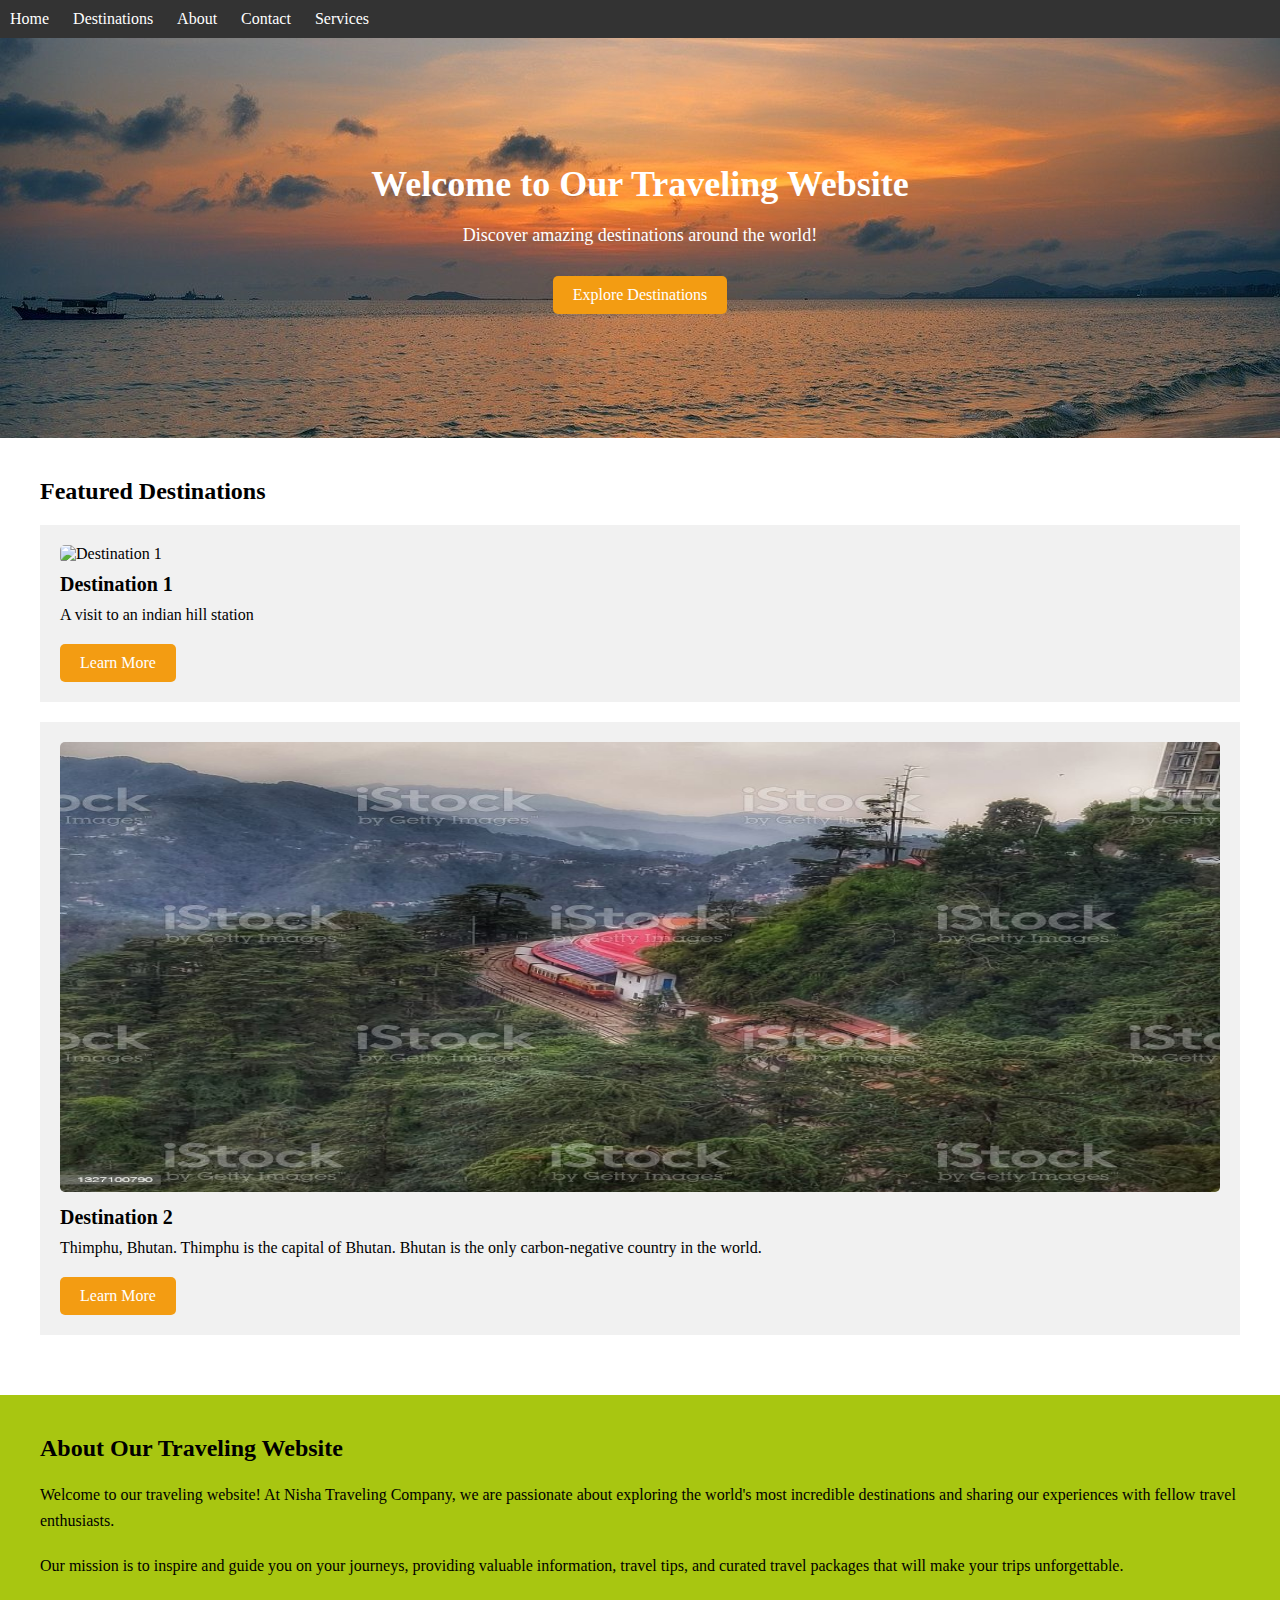
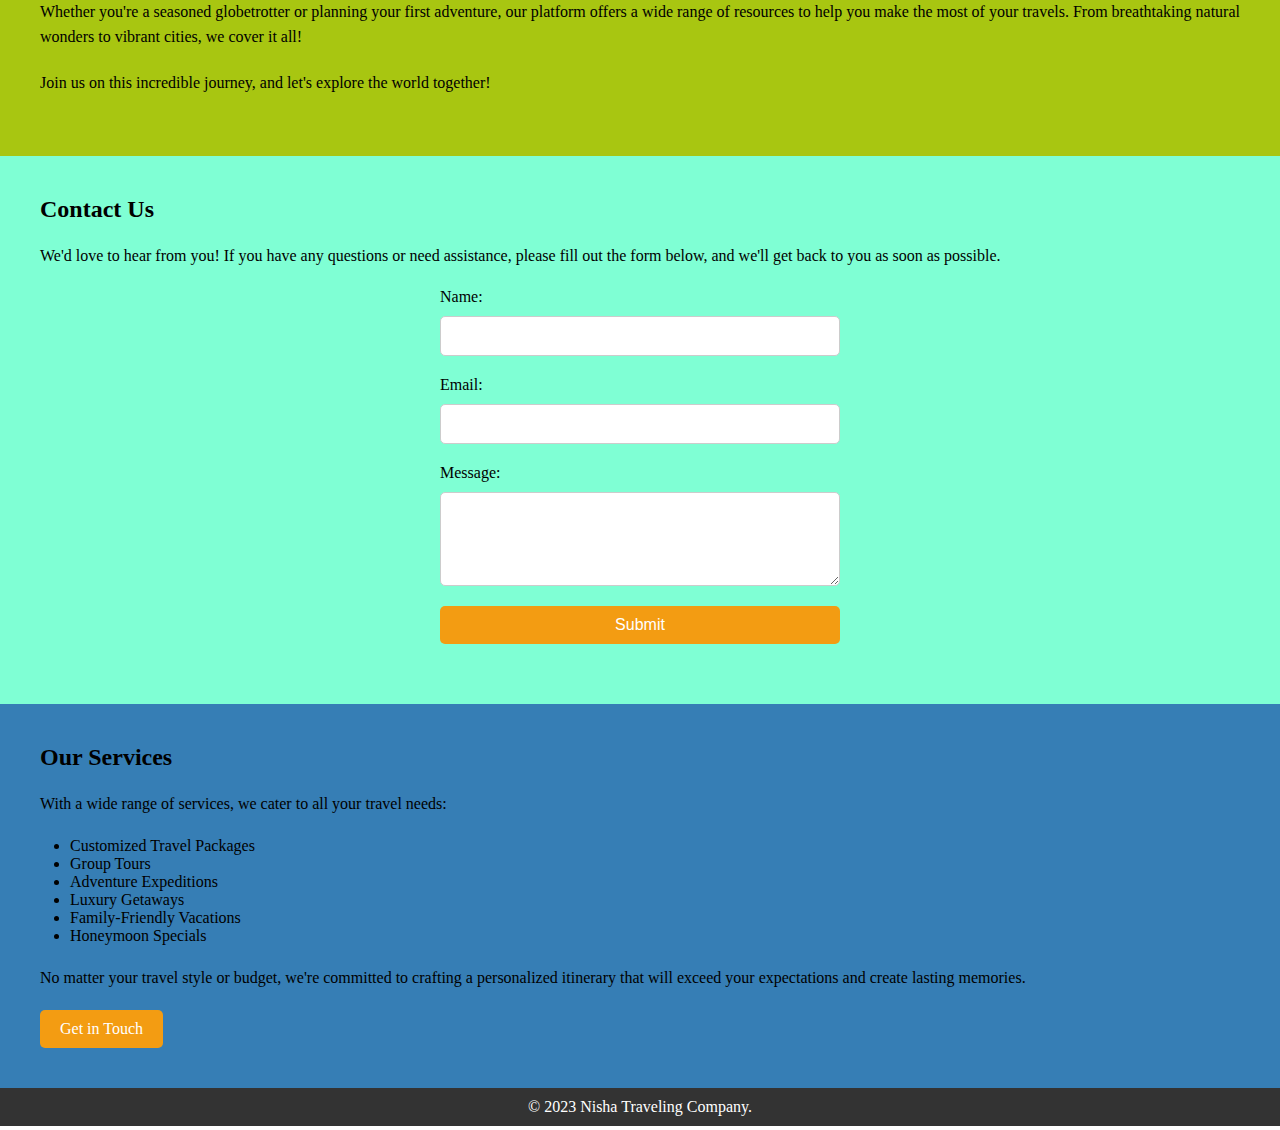
==== index.html @ 20e8f8c5 "First Commit" ====
<!DOCTYPE html>
<html lang="en">

<head>
    <meta charset="UTF-8">
    <meta name="viewport" content="width=device-width, initial-scale=1.0">
    <title>Traveling Website</title>
    <link rel="stylesheet" href="style.css">
</head>

<body>
    <header>
        <nav>
            <ul>
                <li><a href="#">Home</a></li>
                <li><a href="#destinations">Destinations</a></li>
                <li><a href="#about">About</a></li>
                <li><a href="#contact">Contact</a></li>
                <li><a href="#services">Services</a></li>
            </ul>
        </nav>
    </header>

    <main>
        <section class="hero">
            <div class="hero-content">
                <h1>Welcome to Our Traveling Website</h1>
                <p>Discover amazing destinations around the world!</p>
                <a href="#destinations" class="cta-button">Explore Destinations</a>
            </div>
        </section>

        <section class="destinations" id="destinations">
            <h2>Featured Destinations</h2>
            <div class="destination-card">
                <img src="image/muntains.jpg" alt="Destination 1">
                <h3>Destination 1</h3>
                <p>A visit to an indian hill station</p>
                <a href="#" class="cta-button">Learn More</a>
            </div>
            <div class="destination-card">
                <img src="image/istockphoto-1327100790-1024x1024.jpg" alt="Destination 2">
                <h3>Destination 2</h3>
                <p> Thimphu, Bhutan. Thimphu is the capital of Bhutan. Bhutan is the only carbon-negative country in the
                    world.</p>
                <a href="#" class="cta-button">Learn More</a>
            </div>
        </section>



        <section class="about" id="about">
            <div class="about-content">
                <h2>About Our Traveling Website</h2>
                <p>Welcome to our traveling website! At Nisha Traveling Company, we are passionate about exploring the
                    world's most incredible destinations and sharing our experiences with fellow travel enthusiasts.</p>
                <p>Our mission is to inspire and guide you on your journeys, providing valuable information, travel
                    tips, and curated travel packages that will make your trips unforgettable.</p>
                <p>Whether you're a seasoned globetrotter or planning your first adventure, our platform offers a wide
                    range of resources to help you make the most of your travels. From breathtaking natural wonders to
                    vibrant cities, we cover it all!</p>
                <p>Join us on this incredible journey, and let's explore the world together!</p>
            </div>
        </section>



        <section class="contact" id="contact">
            <div class="contact-content">
                <h2>Contact Us</h2>
                <p>We'd love to hear from you! If you have any questions or need assistance, please fill out the form
                    below, and we'll get back to you as soon as possible.</p>

                <form action="submit_form.php" method="post">
                    <label for="name">Name:</label>
                    <input type="text" id="name" name="name" required>

                    <label for="email">Email:</label>
                    <input type="email" id="email" name="email" required>

                    <label for="message">Message:</label>
                    <textarea id="message" name="message" rows="4" required></textarea>

                    <input type="submit" value="Submit" class="cta-button">
                </form>
            </div>
        </section>

        <section class="services" id="services">
            <div class="services-content">
                <h2>Our Services</h2>
                <p>With a wide range of services, we cater to all your travel needs:</p>
                <ul>
                    <li>Customized Travel Packages</li>
                    <li>Group Tours</li>
                    <li>Adventure Expeditions</li>
                    <li>Luxury Getaways</li>
                    <li>Family-Friendly Vacations</li>
                    <li>Honeymoon Specials</li>
                </ul>
                <p>No matter your travel style or budget, we're committed to crafting a personalized itinerary that will
                    exceed your expectations and create lasting memories.</p>
                <a href="#contact" class="cta-button">Get in Touch</a>
            </div>
        </section>
    </main>

    <footer>
        <p>&copy; 2023 Nisha Traveling Company.</p>
    </footer>
</body>

</html>
---- style.css ----
/* Reset default margin and padding */
body, h1, h2, h3, p, ul, li {
    margin: 0;
    padding: 0;
  }
  
  /* Style the navigation bar */
  header {
    background-color: #333;
    color: #fff;
    padding: 10px;
  }
  
  nav ul {
    list-style: none;
  }
  
  nav li {
    display: inline-block;
    margin-right: 20px;
  }
  
  nav a {
    color: #fff;
    text-decoration: none;
    font-size: 16px;
  }
  
  /* Style the hero section */
  .hero {
    background-image: url('image/sunset-g45863032e_1280.jpg');
    background-size: cover;
    background-position: center;
    height: 400px;
    display: flex;
    justify-content: center;
    align-items: center;
  }
  
  .hero-content {
    text-align: center;
    color: #fff;
  }
  
  .hero-content h1 {
    font-size: 36px;
    margin-bottom: 20px;
  }
  
  .hero-content p {
    font-size: 18px;
    margin-bottom: 30px;
  }
  
  .cta-button {
    display: inline-block;
    background-color: #f39c12;
    color: #fff;
    padding: 10px 20px;
    text-decoration: none;
    border-radius: 5px;
    font-size: 16px;
  }
  
  /* Style the destinations section */
  .destinations {
    padding: 40px;
    background-image: url(image/spots-different-bright-dry-colors.jpg);
     
  }
  
  .destinations h2 {
    font-size: 24px;
    margin-bottom: 20px;
  }
  
  .destination-card {
    background-color: #f1f1f1;
    padding: 20px;
    margin-bottom: 20px;
  }
  
  .destination-card img {
    width: 100%;
    height: 450px;
    border-radius: 5px;
    margin-bottom: 10px;
    /* flex:content; */
  }
  
  .destination-card h3 {
    font-size: 20px;
    margin-bottom: 10px;
  }
  
  .destination-card p {
    font-size: 16px;
    margin-bottom: 20px;
  }
  
  /* Style the About section */
  .about {
    background-color: #a8c611;
    padding: 40px;
  }
  
  .about h2 {
    font-size: 24px;
    margin-bottom: 20px;
  }
  
  .about-content p {
    font-size: 16px;
    line-height: 1.6;
    margin-bottom: 20px;
  }

  

  .contact {
    background-color:aquamarine;
    padding: 40px;
  }
  
  .contact h2 {
    font-size: 24px;
    margin-bottom: 20px;
  }
  
  .contact-content p {
    font-size: 16px;
    line-height: 1.6;
    margin-bottom: 20px;
  }
  
  .contact form {
    display: flex;
    flex-direction: column;
    max-width: 400px;
    margin: 0 auto;
  }
  
  .contact label {
    font-size: 16px;
    margin-bottom: 10px;
  }
  
  .contact input,
  .contact textarea {
    padding: 10px;
    margin-bottom: 20px;
    border: 1px solid #ccc;
    border-radius: 5px;
    font-size: 16px;
  }
  
  .contact textarea {
    resize: vertical;
  }
  
  .contact input[type="submit"] {
    background-color: #f39c12;
    color: #fff;
    border: none;
    cursor: pointer;
  }
  
  .contact input[type="submit"]:hover {
    background-color: #e67e22;
  }
  

  /* Style the footer */
  footer {
    background-color: #333;
    color: #fff;
    text-align: center;
    padding: 10px;
  }

  /* Style the Services section */
.services {
    background-color: #367eb5;
    padding: 40px;
  }
  
  .services h2 {
    font-size: 24px;
    margin-bottom: 20px;
  }
  
  .services-content p {
    font-size: 16px;
    line-height: 1.6;
    margin-bottom: 20px;
  }
  
  .services-content ul {
    list-style: disc;
    margin-left: 30px;
    margin-bottom: 20px;
  }
  
  .services-content li {
    font-size: 16px;
  }
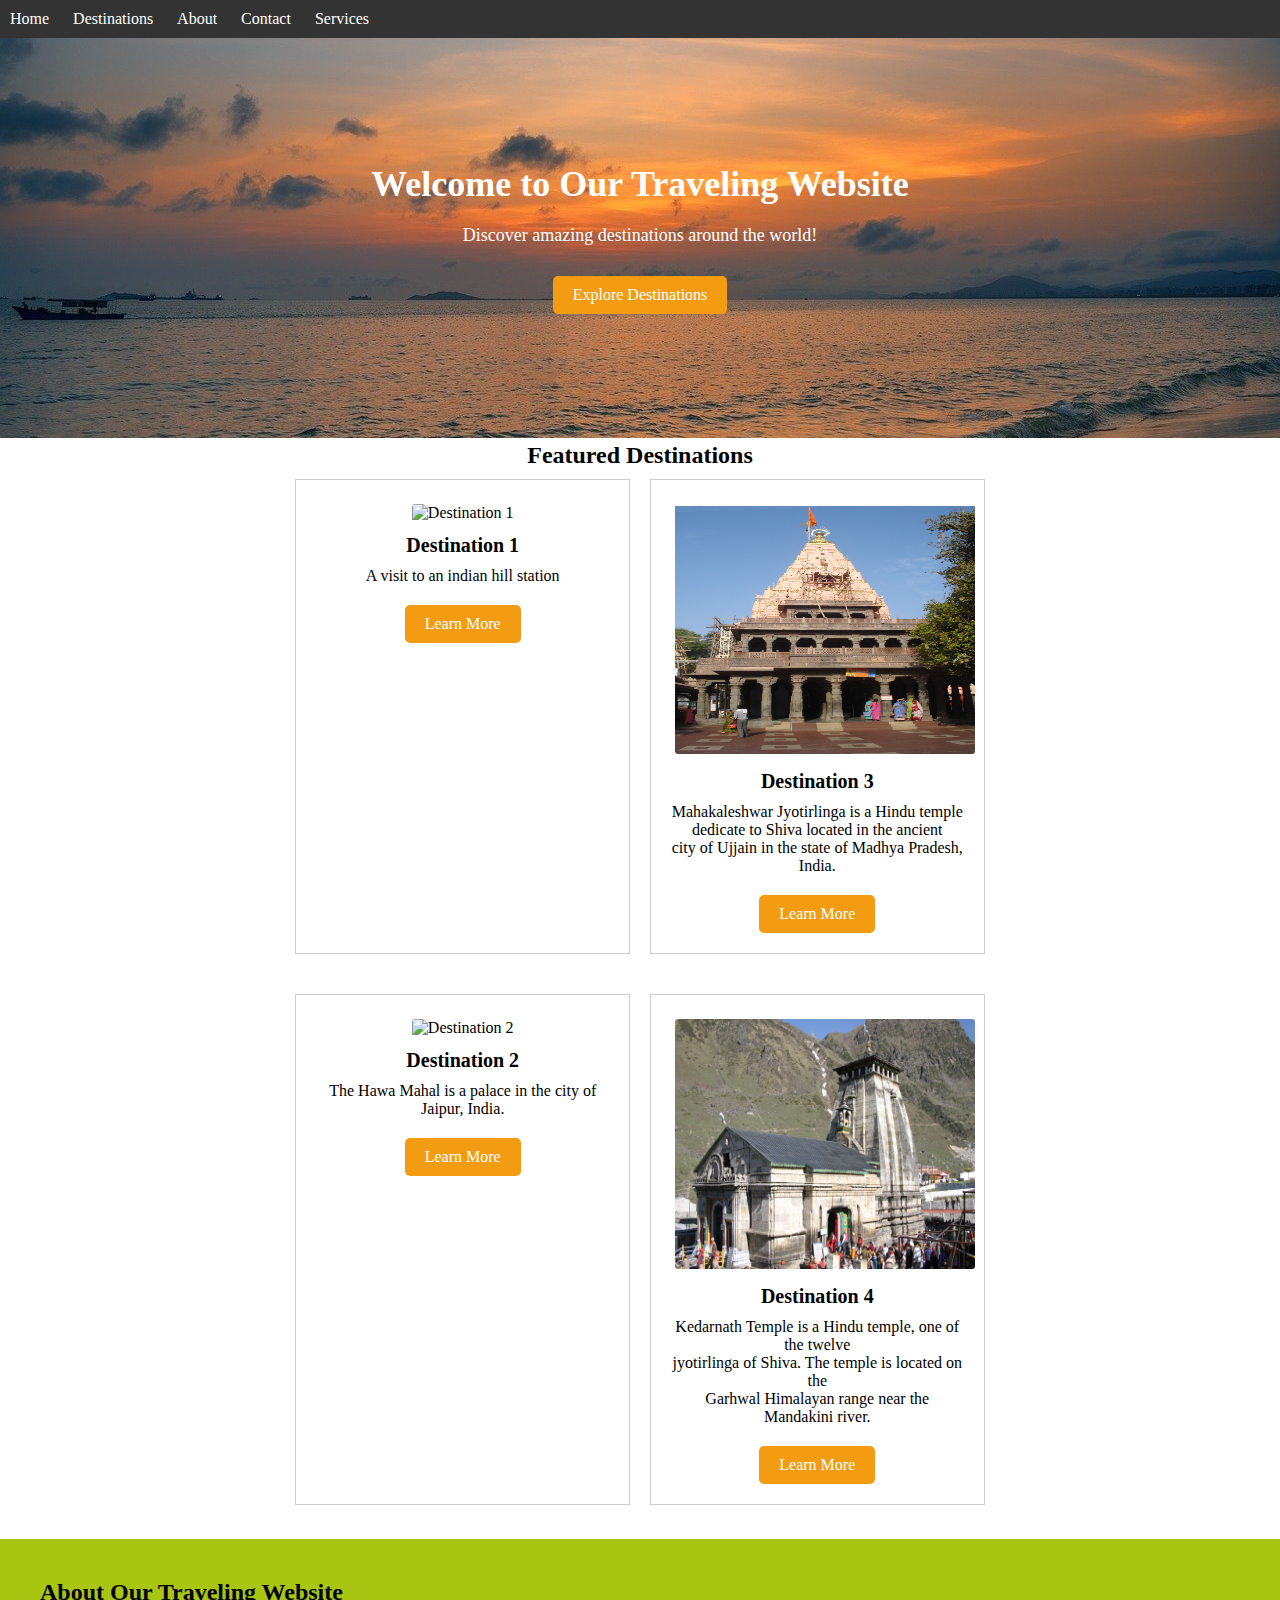
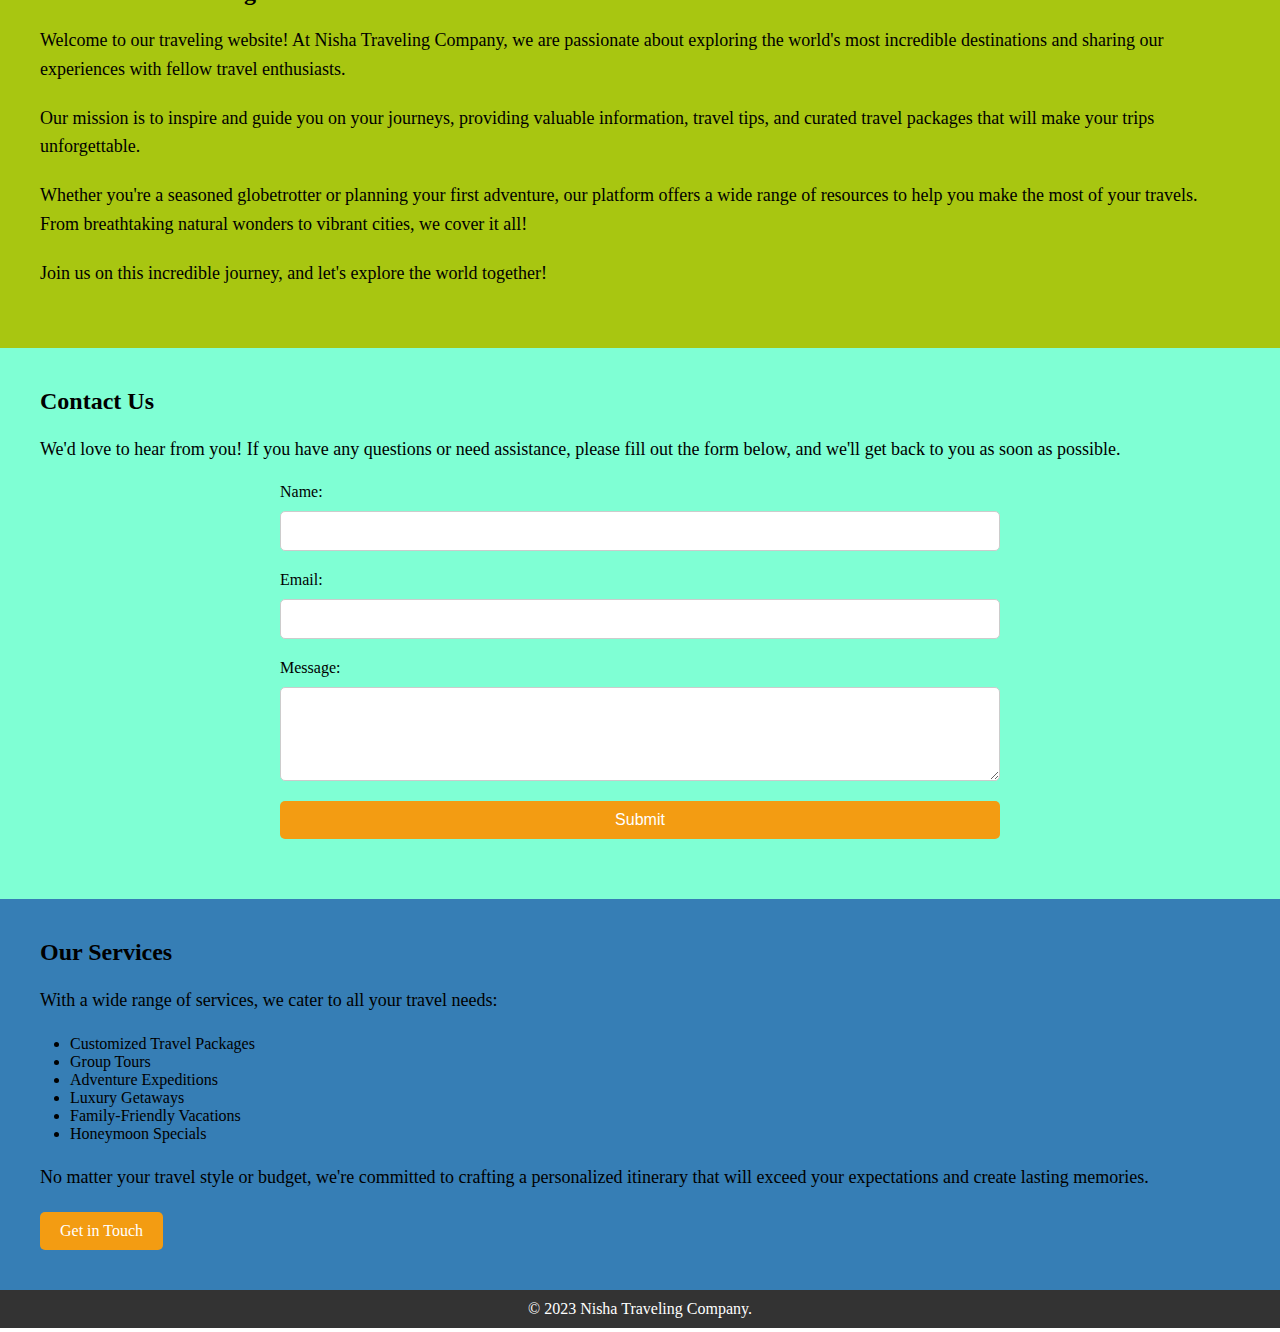
==== commit f273e3c6: "second commit" ====
--- a/index.html
+++ b/index.html
@@ -31,19 +31,38 @@
         </section>
 
         <section class="destinations" id="destinations">
-            <h2>Featured Destinations</h2>
-            <div class="destination-card">
-                <img src="image/muntains.jpg" alt="Destination 1">
-                <h3>Destination 1</h3>
-                <p>A visit to an indian hill station</p>
-                <a href="#" class="cta-button">Learn More</a>
+            <div> <h2>Featured Destinations</h2></div>
+            <div class="destination-row">
+             <div class="destination-card">
+                    <img src="image/muntains.jpg" alt="Destination 1">
+                    <h3>Destination 1</h3>
+                    <p>A visit to an indian hill station</p>
+                    <a href="#" class="cta-button">Learn More</a>
+             </div>
+                    <div class="destination-card">
+                        <img src="image/Mahakal_Temple_Ujjain.jpg" alt="Destination 3" >
+                        <h3>Destination 3</h3>
+                        <p> Mahakaleshwar Jyotirlinga is a Hindu temple dedicate
+                            to Shiva located in the ancient <br>
+                            city of Ujjain in the state of Madhya Pradesh, India.</p>
+                        <a href="#" class="cta-button">Learn More</a>
+                    </div>
             </div>
-            <div class="destination-card">
-                <img src="image/istockphoto-1327100790-1024x1024.jpg" alt="Destination 2">
-                <h3>Destination 2</h3>
-                <p> Thimphu, Bhutan. Thimphu is the capital of Bhutan. Bhutan is the only carbon-negative country in the
-                    world.</p>
-                <a href="#" class="cta-button">Learn More</a>
+            <div class="destination-row">
+                <div class="destination-card">
+                    <img src="image/Hawa_Mahal_east_facade_(14-07-2022).jpg" alt="Destination 2">
+                    <h3>Destination 2</h3>
+                    <p> The Hawa Mahal is a palace in the city of Jaipur, India.</p>
+                    <a href="#" class="cta-button">Learn More</a>
+                </div>
+                <div class="destination-card">
+                    <img src="image/Kedarnath_Temple.jpg" alt="Destination 4">
+                    <h3>Destination 4</h3>
+                    <p> Kedarnath Temple is a Hindu temple, one of the twelve <br>
+                        jyotirlinga of Shiva. The temple is located on the <br>
+                        Garhwal Himalayan range near the Mandakini river.</p>
+                    <a href="#" class="cta-button">Learn More</a>
+                </div>
             </div>
         </section>
 
@@ -71,7 +90,7 @@
                 <p>We'd love to hear from you! If you have any questions or need assistance, please fill out the form
                     below, and we'll get back to you as soon as possible.</p>
 
-                <form action="submit_form.php" method="post">
+                <form action="#" method="post">
                     <label for="name">Name:</label>
                     <input type="text" id="name" name="name" required>
 
--- a/style.css
+++ b/style.css
@@ -62,43 +62,52 @@
     font-size: 16px;
   }
   
-  /* Style the destinations section */
-  .destinations {
-    padding: 40px;
-    background-image: url(image/spots-different-bright-dry-colors.jpg);
-     
-  }
-  
-  .destinations h2 {
-    font-size: 24px;
-    margin-bottom: 20px;
-  }
-  
-  .destination-card {
-    background-color: #f1f1f1;
-    padding: 20px;
-    margin-bottom: 20px;
-  }
-  
-  .destination-card img {
-    width: 100%;
-    height: 450px;
-    border-radius: 5px;
-    margin-bottom: 10px;
-    /* flex:content; */
-  }
-  
-  .destination-card h3 {
-    font-size: 20px;
-    margin-bottom: 10px;
-  }
-  
-  .destination-card p {
-    font-size: 16px;
-    margin-bottom: 20px;
-  }
-  
-  /* Style the About section */
+
+  
+.destinations {
+  margin: 2px;
+  padding: 2px;
+  text-align: center; 
+}
+
+.destination-row {
+  display: flex;
+  justify-content: center;
+  margin-bottom: 20px;
+}
+
+.destination-column {
+  display: flex;
+}
+
+.destination-card {
+  flex: 1;
+  max-width: 300px;
+  margin: 10px;
+  border: 1px solid #ccc;
+  padding: 20px;
+}
+
+.destination-card img {
+  margin: 2px;
+  padding: 2px;
+  width: 300px;
+  height: 250px;
+  border-radius: 5px;
+  margin-bottom: 10px;
+  flex:content;
+}
+
+.destination-card h3 {
+  margin-bottom: 10px;
+  font-size: 20px;
+}
+
+.destination-card p {
+  margin-bottom: 20px;
+  font-size: 16px;
+}
+
   .about {
     background-color: #a8c611;
     padding: 40px;
@@ -116,7 +125,6 @@
   }
 
   
-
   .contact {
     background-color:aquamarine;
     padding: 40px;
@@ -168,9 +176,6 @@
   .contact input[type="submit"]:hover {
     background-color: #e67e22;
   }
-  
-
-  /* Style the footer */
   footer {
     background-color: #333;
     color: #fff;
@@ -178,7 +183,6 @@
     padding: 10px;
   }
 
-  /* Style the Services section */
 .services {
     background-color: #367eb5;
     padding: 40px;
@@ -205,4 +209,122 @@
     font-size: 16px;
   }
   
-  + 
+@media screen and (min-width: 768px) and (max-width: 991px) {
+  .hero-content h1 {
+      font-size: 28px;
+  }
+}
+/* Styles for tablet devices */
+@media screen and (min-width: 768px) and (max-width: 991px) {
+  /* Hero Section */
+  .hero-content h1 {
+      font-size: 28px;
+  }
+  
+  /* Destination Cards */
+  .destination-card {
+      max-width: 48%;
+  }
+
+  /* About Section */
+  .about-content p {
+      font-size: 14px;
+  }
+
+  /* Contact Section */
+  .contact-content p {
+      font-size: 14px;
+  }
+  .contact form {
+      max-width: 80%;
+  }
+
+  /* Services Section */
+  .services-content p {
+      font-size: 14px;
+  }
+}
+
+/* Styles for medium and large laptops */
+@media screen and (min-width: 992px) and (max-width: 1199px) {
+  /* Hero Section */
+  .hero-content h1 {
+      font-size: 32px;
+  }
+
+  /* Destination Cards */
+  .destination-card {
+      max-width: 30%;
+  }
+
+  /* About Section */
+  .about-content p {
+      font-size: 16px;
+  }
+
+  /* Contact Section */
+  .contact-content p {
+      font-size: 16px;
+  }
+  .contact form {
+      max-width: 70%;
+  }
+
+  /* Services Section */
+  .services-content p {
+      font-size: 16px;
+  }
+}
+
+/* Styles for large desktops */
+@media screen and (min-width: 1200px) {
+  /* Hero Section */
+  .hero-content h1 {
+      font-size: 36px;
+  }
+
+  /* Destination Cards */
+  .destination-card {
+      max-width: 23%;
+  }
+
+  /* About Section */
+  .about-content p {
+      font-size: 18px;
+  }
+
+  /* Contact Section */
+  .contact-content p {
+      font-size: 18px;
+  }
+  .contact form {
+      max-width: 60%;
+  }
+
+  /* Services Section */
+  .services-content p {
+      font-size: 18px;
+  }
+}
+
+
+
+
+
+
+
+
+
+
+
+
+
+
+
+
+
+
+
+
+
